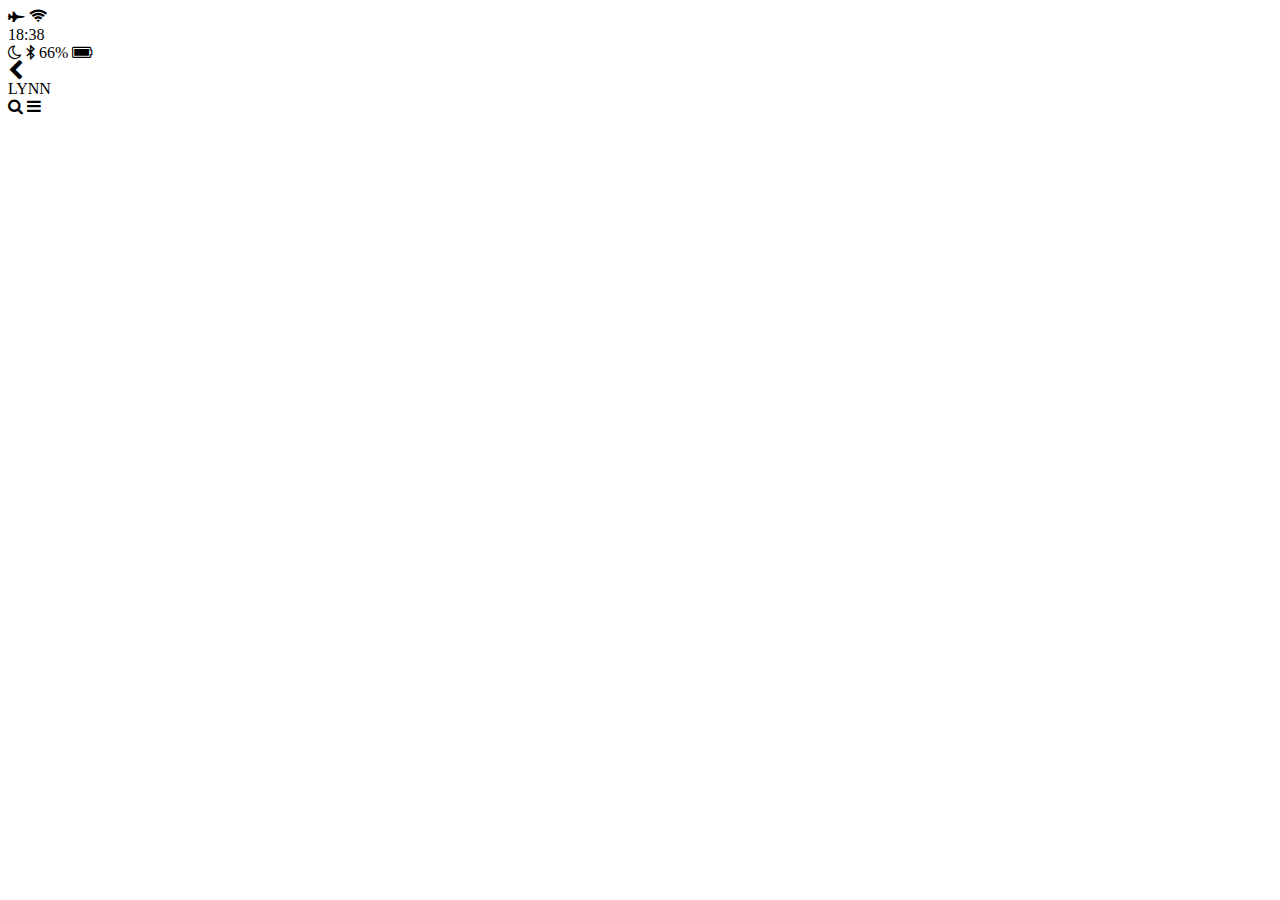
==== chat.html @ 4bb86465 "chats is done." ====
<!DOCTYPE html>
<html>
<head>
	<meta charset="utf-8">
	<meta name="viewport" content="width=device-width, inital-scale=1.0">
	<meta http-equiv="X-UA-Compatible" content="ie=edge">
	<link rel="stylesheet" href="https://stackpath.bootstrapcdn.com/font-awesome/4.7.0/css/font-awesome.min.css">
	<title>Chat</title>
</head>
<body>
	<header>
	<div class="header__top">
		<div class="header__column">
			<i class="fa fa-fighter-jet" aria-hidden="ture"></i>
			<i class="fa fa-wifi"></i>
		</div>
		<div class="header__column">
			<span class="header__time">18:38</span>
		</div>
		<div class="header__column">
			<i class="fa fa-moon-o"></i>
			<i class="fa fa-bluetooth-b"></i>
			<span class="header__battery">66% <i class="fa fa-battery-full"></i></span>
		</div>
	</div>
	<div class="header__bottom">
		<div class="header__column">
			<i class="fa fa-chevron-left fa-lg"></i>
		</div>
		<div class="header__column">
			<span class="header__text">LYNN</span>
		</div>
		<div class="header__column">
			<i class="fa fa-search"></i>
			<i class="fa fa-bars"></i>		
		</div>		
	</div>
	</header>
</body>
</html>
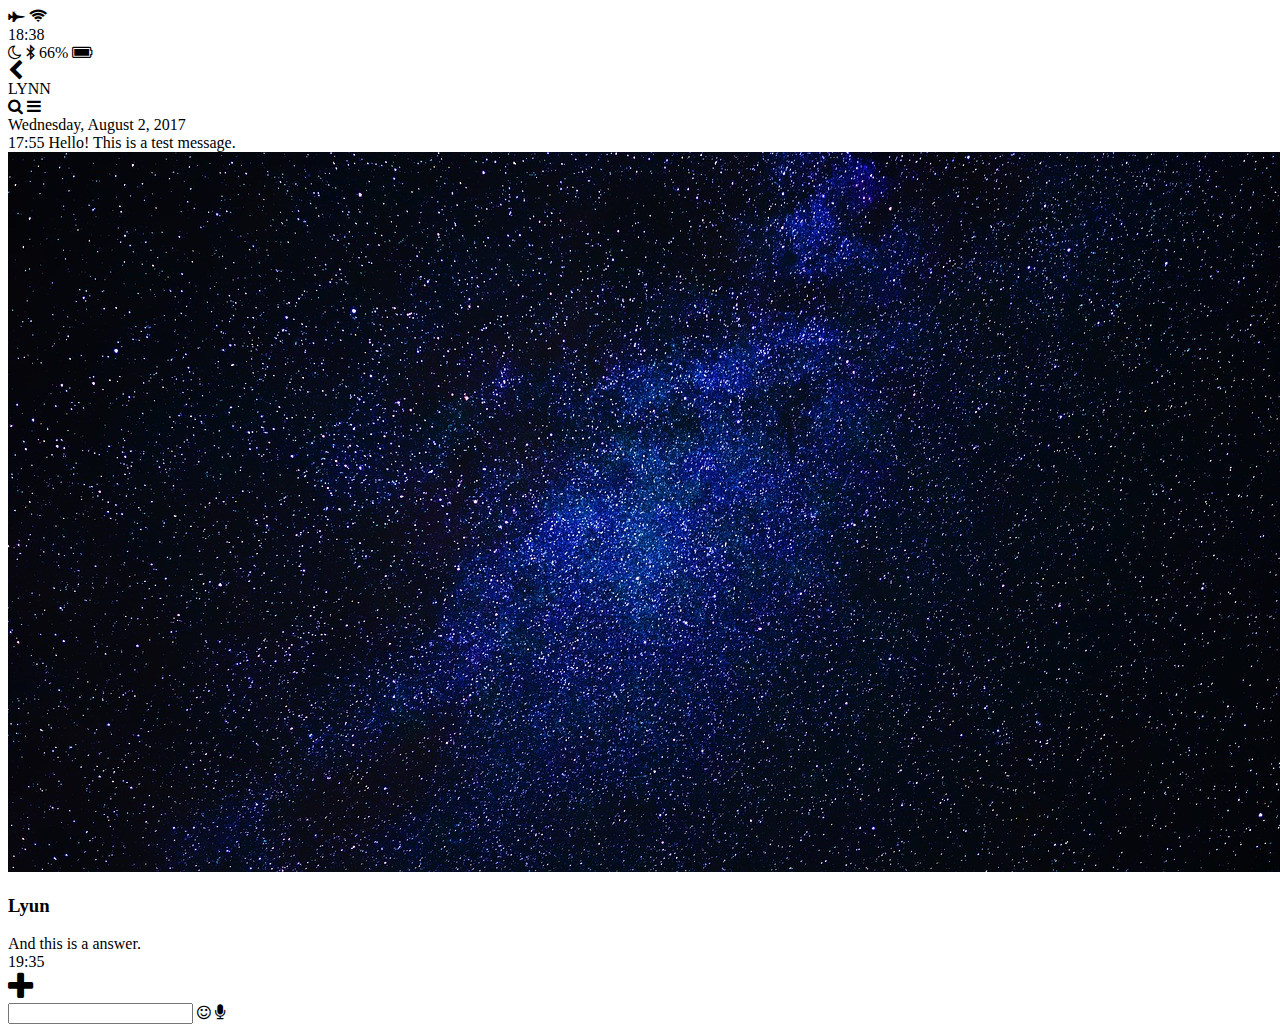
==== commit 9459ee72: "chat is done." ====
--- a/chat.html
+++ b/chat.html
@@ -36,5 +36,36 @@
 		</div>		
 	</div>
 	</header>
+	<main class="chat">
+		<div class="date-divider">
+			<span class="date-divider__text">Wednesday, August 2, 2017</span>
+		</div>
+		<div class="chat__message chat__message-from-me">
+			<span class="chat__message-time">17:55</span>
+			<span class="chat__message-body">
+				Hello! This is a test message.
+			</span>
+		</div>
+		<div class="chat__message chat__message--to-me">
+			<img src="images/avatar.jpg" class="chat__message-avatar">
+			<div class="chat__message-center">
+				<h3 class="chat__message-username">Lyun</h3>
+				<span class="chat__message-body">
+					And this is a answer.
+				</span>
+			</div>
+			<span class="chat__message-time">19:35</span>
+		</div>
+	</main>
+	<div class="type-message">
+		<i class="fa fa-plus fa-2x"></i>
+		<div class="type-message__input">
+			<input type="text">
+			<i class="fa fa-smile-o"></i>
+			<span class="record-message">
+				<i class="fa fa-microphone"></i>
+			</span>
+		</div>
+	</div>
 </body>
 </html>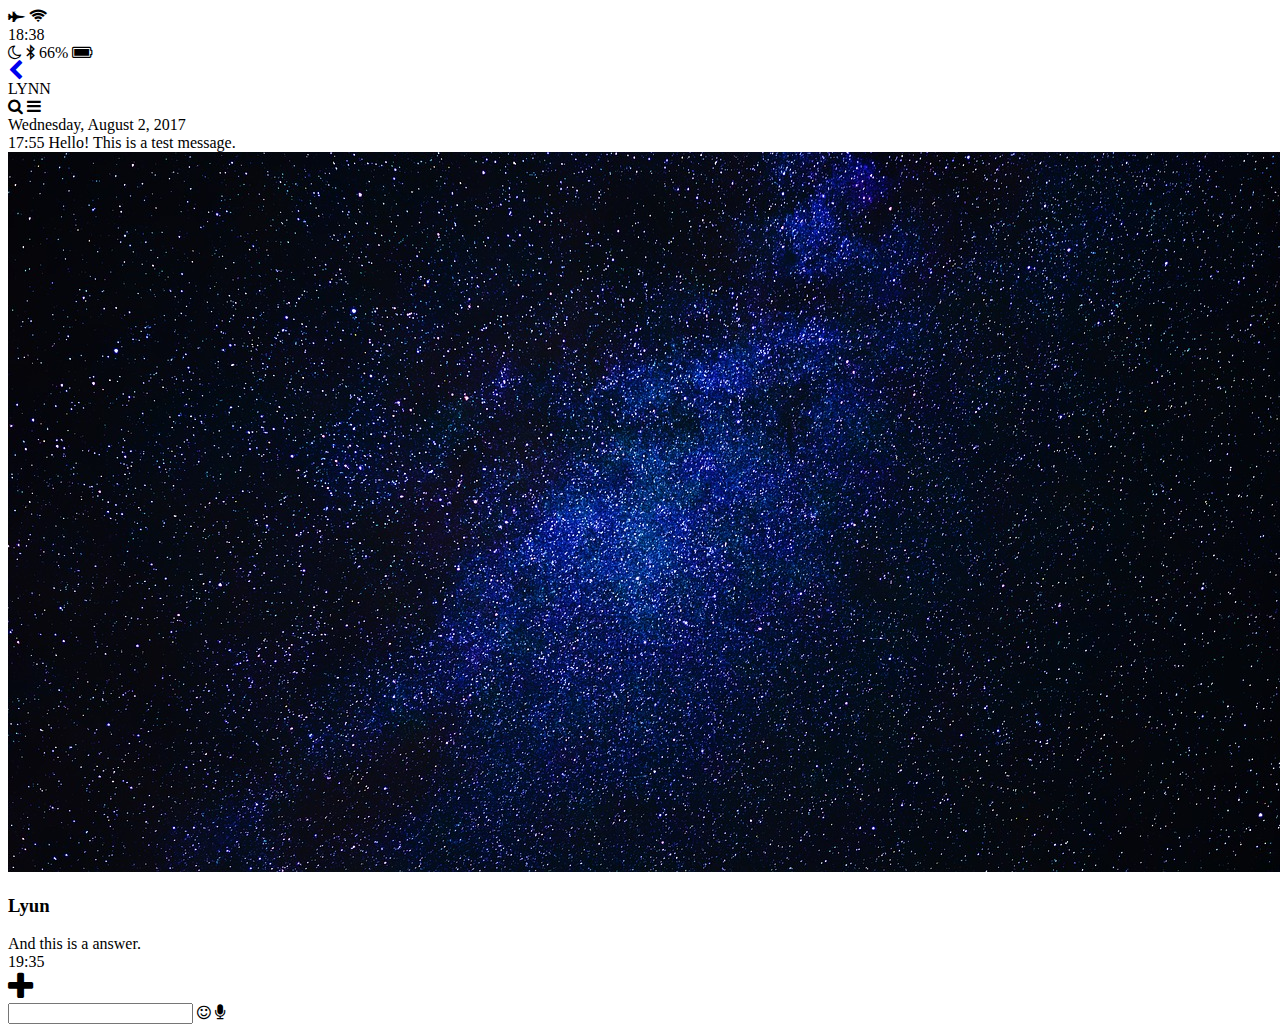
==== commit 967d232b: "chat + back to page links." ====
--- a/chat.html
+++ b/chat.html
@@ -25,7 +25,9 @@
 	</div>
 	<div class="header__bottom">
 		<div class="header__column">
-			<i class="fa fa-chevron-left fa-lg"></i>
+			<a href="chats.html">
+				<i class="fa fa-chevron-left fa-lg"></i>
+			</a>
 		</div>
 		<div class="header__column">
 			<span class="header__text">LYNN</span>
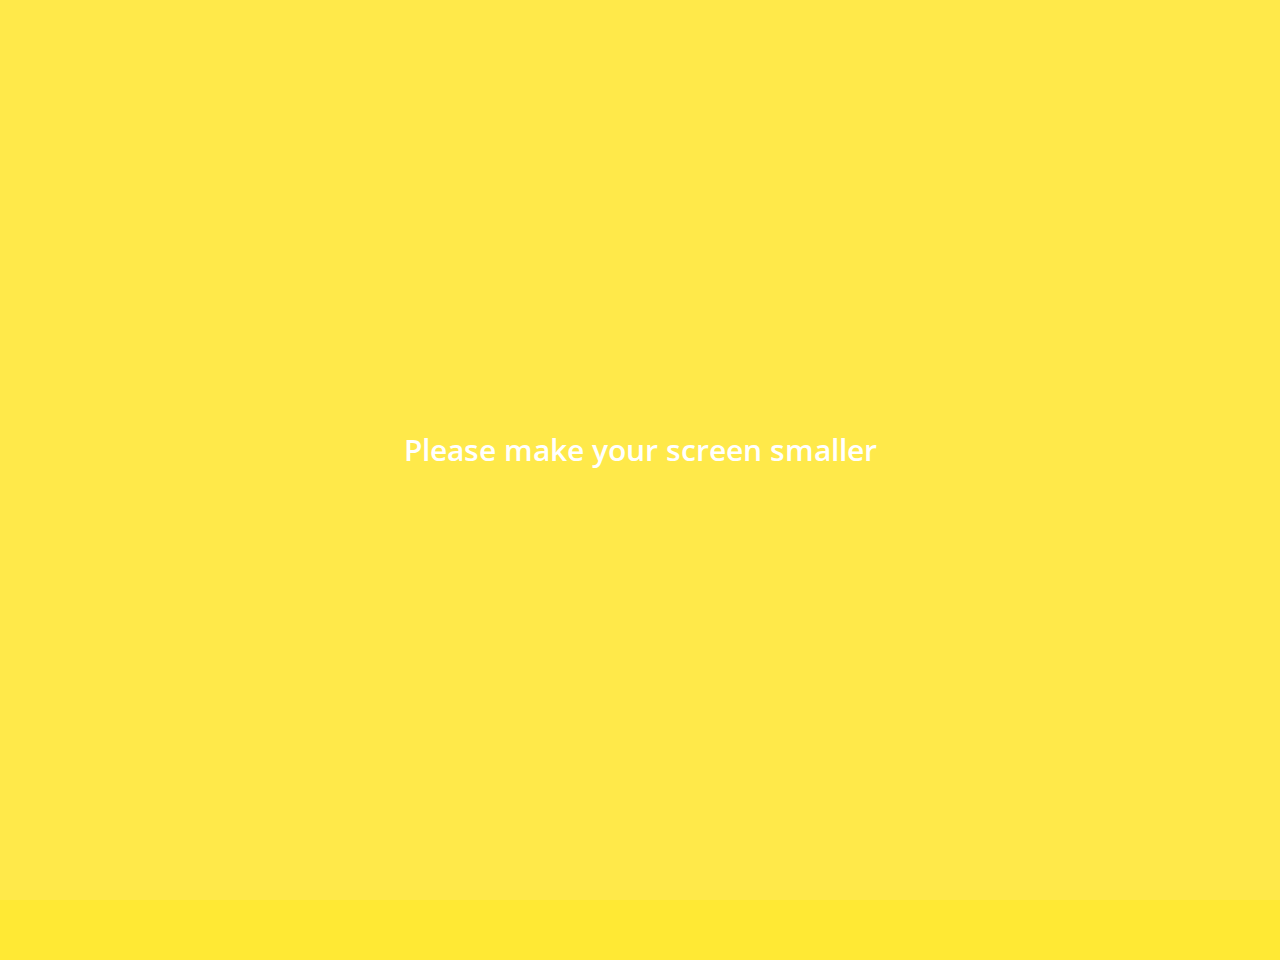
==== commit 48e098c4: "media queries." ====
--- a/chat.html
+++ b/chat.html
@@ -6,9 +6,10 @@
 	<meta http-equiv="X-UA-Compatible" content="ie=edge">
 	<link rel="stylesheet" href="https://stackpath.bootstrapcdn.com/font-awesome/4.7.0/css/font-awesome.min.css">
 	<title>Chat</title>
+	<link rel="stylesheet" href="css/style.css">
 </head>
-<body>
-	<header>
+<body class="body-chat">
+	<header class="top-header chat-header">
 	<div class="header__top">
 		<div class="header__column">
 			<i class="fa fa-fighter-jet" aria-hidden="ture"></i>
@@ -42,32 +43,35 @@
 		<div class="date-divider">
 			<span class="date-divider__text">Wednesday, August 2, 2017</span>
 		</div>
-		<div class="chat__message chat__message-from-me">
-			<span class="chat__message-time">17:55</span>
-			<span class="chat__message-body">
+			<div class="chat__message chat__message-from-me">
+				<span class="chat__message-time">17:55</span>
+				<span class="chat__message-body">
 				Hello! This is a test message.
-			</span>
-		</div>
-		<div class="chat__message chat__message--to-me">
-			<img src="images/avatar.jpg" class="chat__message-avatar">
-			<div class="chat__message-center">
-				<h3 class="chat__message-username">Lyun</h3>
-				<span class="chat__message-body">
-					And this is a answer.
 				</span>
 			</div>
-			<span class="chat__message-time">19:35</span>
-		</div>
+			<div class="chat__message chat__message--to-me">
+					<img src="images/avatar.jpg" class="chat__message-avatar">
+				<div class="chat__message-center">
+					<h3 class="chat__message-username">Lyun</h3>
+					<span class="chat__message-body">
+						And this is a answer.
+					</span>
+				</div>
+					<span class="chat__message-time">19:35</span>
+			</div>
 	</main>
 	<div class="type-message">
-		<i class="fa fa-plus fa-2x"></i>
+		<i class="fa fa-plus fa-lg"></i>
 		<div class="type-message__input">
 			<input type="text">
-			<i class="fa fa-smile-o"></i>
+			<i class="fa fa-smile-o fa-lg"></i>
 			<span class="record-message">
-				<i class="fa fa-microphone"></i>
+				<i class="fa fa-microphone fa-lg"></i>
 			</span>
 		</div>
 	</div>
+	<div class="bigscreentext">
+		<span>Please make your screen smaller</span>
+	</div>
 </body>
 </html>--- a/css/style.css
+++ b/css/style.css
@@ -0,0 +1,14 @@
+@import url('https://fonts.googleapis.com/css?family=Open+Sans:400,600');
+@import 'reset.css';
+@import 'globals.css';
+@import 'header.css';
+@import 'navigation.css';
+@import 'search-bar.css';
+@import 'friends.css';
+@import 'chats.css';
+@import 'find.css';
+@import 'more.css';
+@import 'profile.css';
+@import 'chat.css';
+@import 'bigscreen.css';
+@import 'mobile.css';